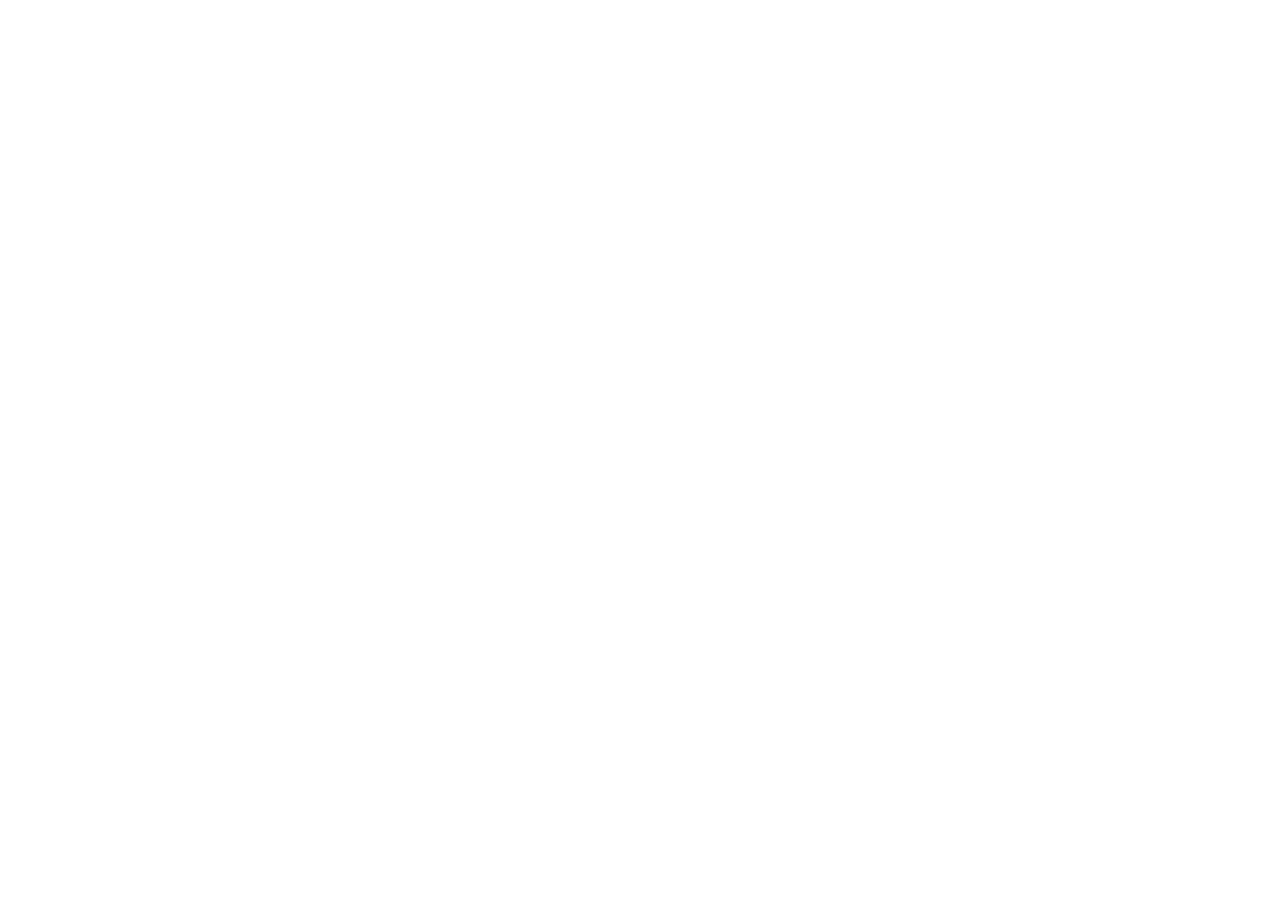
==== ProgettoOlivetti/index.html @ 714cd24a "ez" ====
<!DOCTYPE html>
<html lang="en">
<head>
    <meta charset="UTF-8">
    <meta http-equiv="X-UA-Compatible" content="IE=edge">
    <meta name="viewport" content="width=device-width, initial-scale=1.0">
    <link rel="stylesheet" href="style.css">
    <title>Document</title>
</head>
<body>

    <!--TITOLO-->
    <div>
        <h1 class="titolo">IVREA</h1>
        
        <div class="section">
            <a href="#">Storia</a>
            <a href="#">Evoluzione</a>
            <a href="#">Museo</a>
        </div>
        
    </div>

    <!--STORIA-->
    <div class="storia">
        <h2>Storia</h2>
        <p>Ivrea è una città situata nel Piemonte, in Italia. La sua storia è fortemente legata all'azienda Olivetti, che ha avuto un ruolo significativo nell'industria delle macchine per scrivere e dell'elettronica.</p>

        <p>Nel 1908, Camillo Olivetti fondò la Olivetti a Ivrea. L'azienda iniziò come un'officina meccanica, ma presto si concentrò sulla produzione di macchine per scrivere innovative. Le macchine Olivetti si distinguevano per il loro design elegante e funzionale.</p>
    </div>

</body>
</html>
---- ProgettoOlivetti/style.css ----
*{
    font-family: 'Courier New', Courier, monospace;
    margin: 0;
    padding: 0;
    color: white;
    font-weight: bolder;
}

body {
    background-image:url(https://www.inarch.it/wp-content/uploads/2018/07/ivrea-1-880x480.jpg);
    background-position: center;
    background-size: cover;
    width: 100;
    min-height: 100vh;
}
.titolo{
    width: 100;
    text-align: center;
    font-size: 50px;
}

.section {
    width: 100%;
    text-align: center;
}

.section a{
    font-size: 40px;
    padding: 30px;
    text-decoration-line: none;
    font-weight: bolder;
    color: white !important;
}

.storia{
    text-align: center;
    margin-top: 200px;
    font-size: 50px;
    background-color: transparent;
}

.storia p{
    font-size: 20px;
    margin-right: 50px;
    margin-left: 50px;
    margin-bottom: 30px;
}
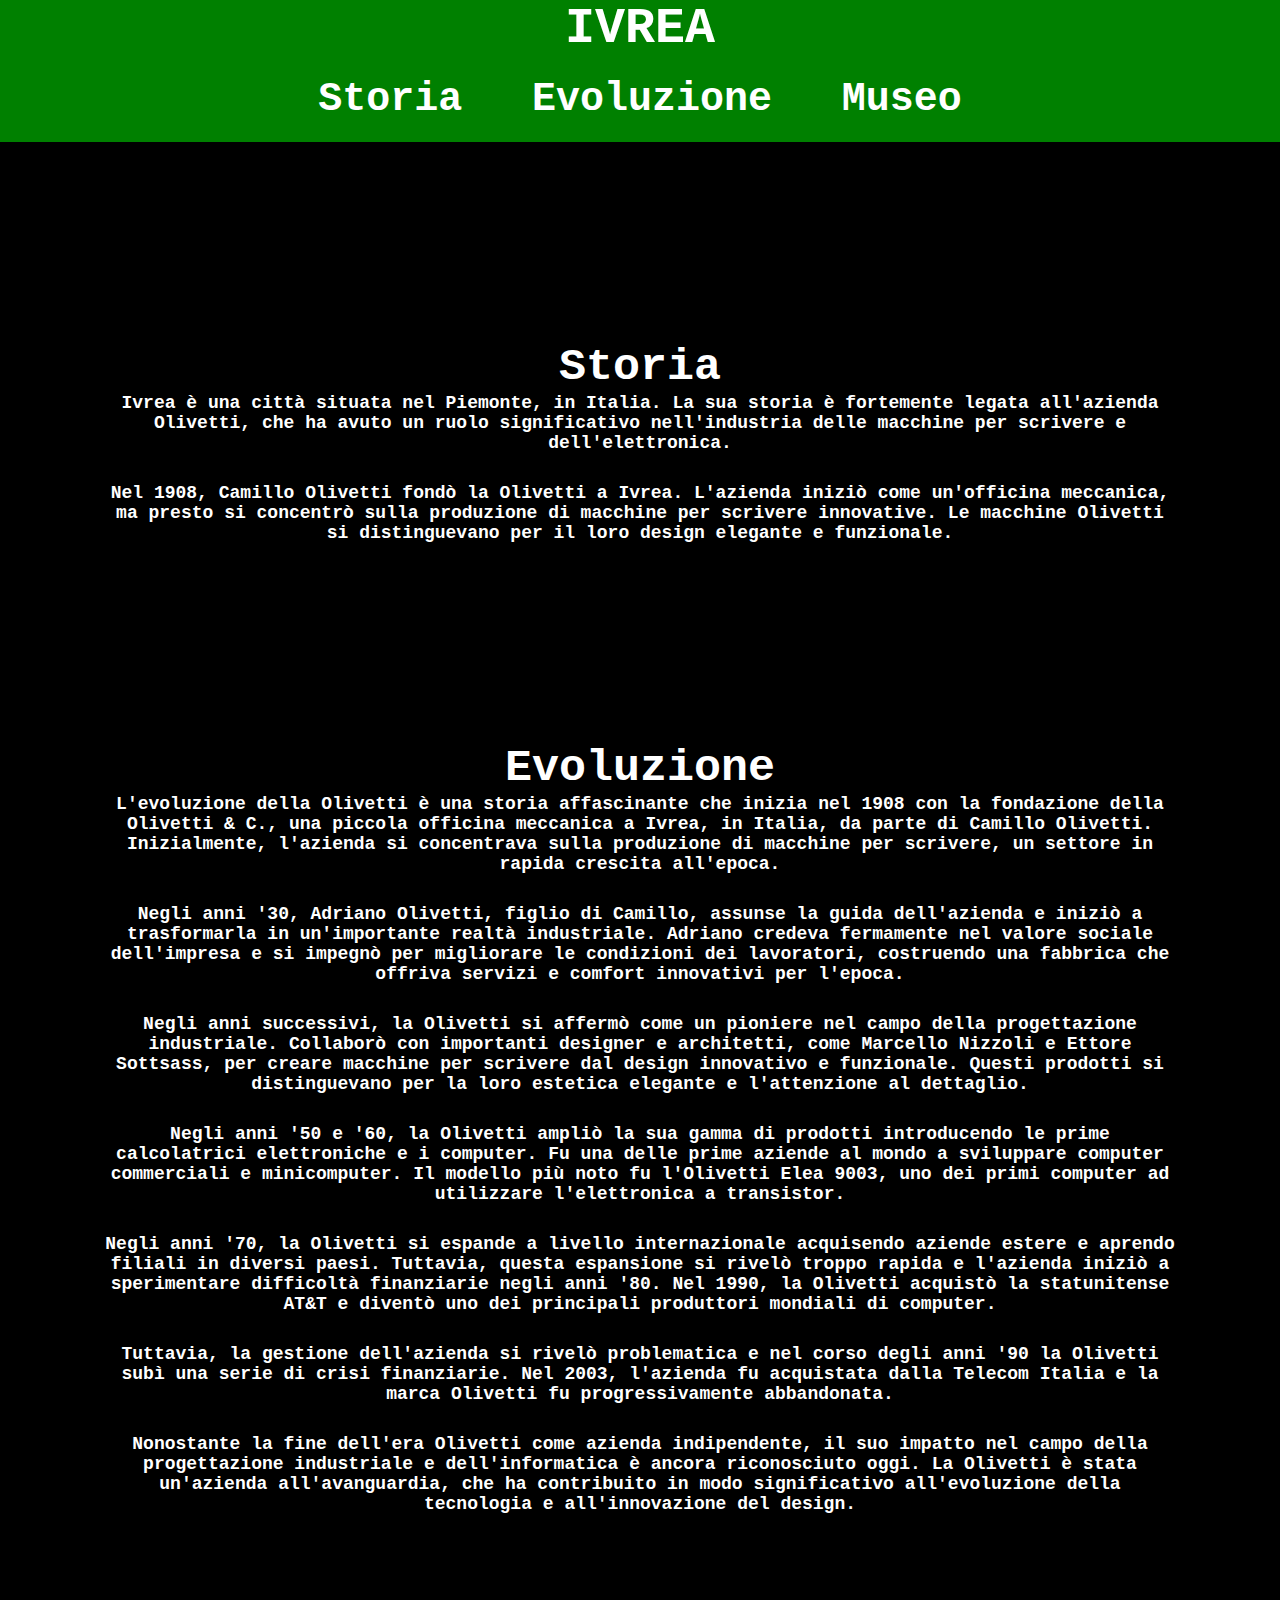
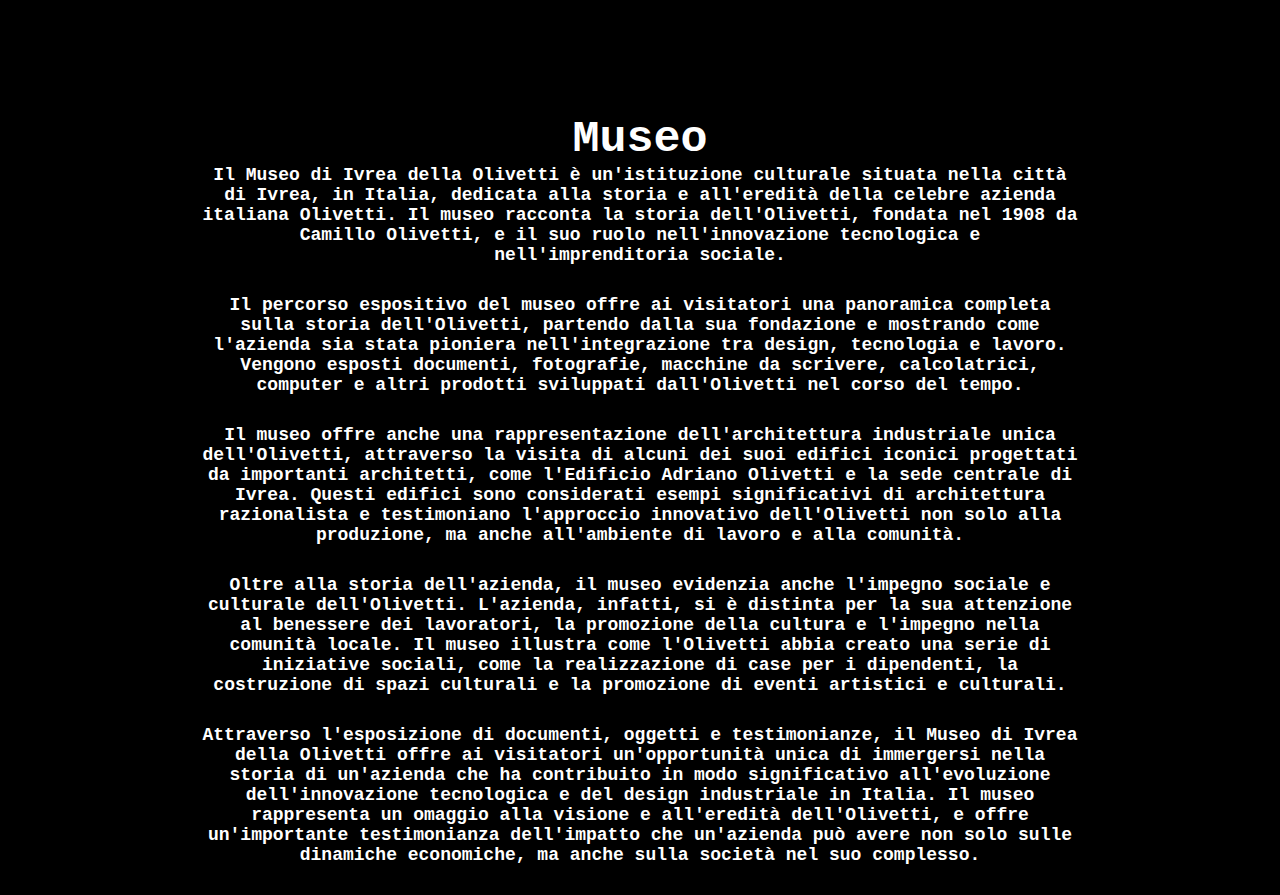
==== commit 705fc7d7: "ez" ====
--- a/ProgettoOlivetti/index.html
+++ b/ProgettoOlivetti/index.html
@@ -6,27 +6,67 @@
     <meta name="viewport" content="width=device-width, initial-scale=1.0">
     <link rel="stylesheet" href="style.css">
     <title>Document</title>
+
 </head>
 <body>
-
     <!--TITOLO-->
-    <div>
-        <h1 class="titolo">IVREA</h1>
+    <div class="pnlTop">
         
-        <div class="section">
-            <a href="#">Storia</a>
-            <a href="#">Evoluzione</a>
-            <a href="#">Museo</a>
+        <h1 class="titolo animato">IVREA</h1>
+        <div class="section animato">
+            <a href="#storia" class="button">Storia</a>
+            <a href="#evoluzione" class="button">Evoluzione</a>
+            <a href="#museo" class="button">Museo</a>
         </div>
-        
     </div>
 
+
     <!--STORIA-->
-    <div class="storia">
+    <div class="storia" id="storia">
         <h2>Storia</h2>
+
         <p>Ivrea è una città situata nel Piemonte, in Italia. La sua storia è fortemente legata all'azienda Olivetti, che ha avuto un ruolo significativo nell'industria delle macchine per scrivere e dell'elettronica.</p>
+        
+        <p>Nel 1908, Camillo Olivetti fondò la Olivetti a Ivrea. L'azienda iniziò come un'officina meccanica, ma presto si concentrò sulla produzione di macchine per scrivere innovative. Le macchine Olivetti si distinguevano per il loro design elegante e funzionale.</p>
+    </div>
+    
+    
+    <!--EVOLUZIONE-->
+    <div>
+        <div class="evoluzione" id="evoluzione">
+        <h2>Evoluzione</h2>
+        <p>L'evoluzione della Olivetti è una storia affascinante che inizia nel 1908 con la fondazione della Olivetti & C., una piccola officina meccanica a Ivrea, in Italia, da parte di Camillo Olivetti. Inizialmente, l'azienda si concentrava sulla produzione di macchine per scrivere, un settore in rapida crescita all'epoca.</p>
 
-        <p>Nel 1908, Camillo Olivetti fondò la Olivetti a Ivrea. L'azienda iniziò come un'officina meccanica, ma presto si concentrò sulla produzione di macchine per scrivere innovative. Le macchine Olivetti si distinguevano per il loro design elegante e funzionale.</p>
+        <p>Negli anni '30, Adriano Olivetti, figlio di Camillo, assunse la guida dell'azienda e iniziò a trasformarla in un'importante realtà industriale. Adriano credeva fermamente nel valore sociale dell'impresa e si impegnò per migliorare le condizioni dei lavoratori, costruendo una fabbrica che offriva servizi e comfort innovativi per l'epoca.</p>
+        
+        <p>Negli anni successivi, la Olivetti si affermò come un pioniere nel campo della progettazione industriale. Collaborò con importanti designer e architetti, come Marcello Nizzoli e Ettore Sottsass, per creare macchine per scrivere dal design innovativo e funzionale. Questi prodotti si distinguevano per la loro estetica elegante e l'attenzione al dettaglio.</p>
+        
+        <p>Negli anni '50 e '60, la Olivetti ampliò la sua gamma di prodotti introducendo le prime calcolatrici elettroniche e i computer. Fu una delle prime aziende al mondo a sviluppare computer commerciali e minicomputer. Il modello più noto fu l'Olivetti Elea 9003, uno dei primi computer ad utilizzare l'elettronica a transistor.</p>
+        
+        <p>Negli anni '70, la Olivetti si espande a livello internazionale acquisendo aziende estere e aprendo filiali in diversi paesi. Tuttavia, questa espansione si rivelò troppo rapida e l'azienda iniziò a sperimentare difficoltà finanziarie negli anni '80. Nel 1990, la Olivetti acquistò la statunitense AT&T e diventò uno dei principali produttori mondiali di computer.</p>
+        
+        <p>Tuttavia, la gestione dell'azienda si rivelò problematica e nel corso degli anni '90 la Olivetti subì una serie di crisi finanziarie. Nel 2003, l'azienda fu acquistata dalla Telecom Italia e la marca Olivetti fu progressivamente abbandonata.</p>
+        
+        <p>Nonostante la fine dell'era Olivetti come azienda indipendente, il suo impatto nel campo della progettazione industriale e dell'informatica è ancora riconosciuto oggi. La Olivetti è stata un'azienda all'avanguardia, che ha contribuito in modo significativo all'evoluzione della tecnologia e all'innovazione del design.</p>
+        </div> 
+    </div>
+    
+    
+    <!--MUSEO-->
+    <div>
+        <div class="museo" id="museo">
+
+        <h2>Museo</h2>
+        <p>Il Museo di Ivrea della Olivetti è un'istituzione culturale situata nella città di Ivrea, in Italia, dedicata alla storia e all'eredità della celebre azienda italiana Olivetti. Il museo racconta la storia dell'Olivetti, fondata nel 1908 da Camillo Olivetti, e il suo ruolo nell'innovazione tecnologica e nell'imprenditoria sociale.</p>
+
+            <p>Il percorso espositivo del museo offre ai visitatori una panoramica completa sulla storia dell'Olivetti, partendo dalla sua fondazione e mostrando come l'azienda sia stata pioniera nell'integrazione tra design, tecnologia e lavoro. Vengono esposti documenti, fotografie, macchine da scrivere, calcolatrici, computer e altri prodotti sviluppati dall'Olivetti nel corso del tempo.</p>
+            
+            <p>Il museo offre anche una rappresentazione dell'architettura industriale unica dell'Olivetti, attraverso la visita di alcuni dei suoi edifici iconici progettati da importanti architetti, come l'Edificio Adriano Olivetti e la sede centrale di Ivrea. Questi edifici sono considerati esempi significativi di architettura razionalista e testimoniano l'approccio innovativo dell'Olivetti non solo alla produzione, ma anche all'ambiente di lavoro e alla comunità.</p>
+                
+            <p>Oltre alla storia dell'azienda, il museo evidenzia anche l'impegno sociale e culturale dell'Olivetti. L'azienda, infatti, si è distinta per la sua attenzione al benessere dei lavoratori, la promozione della cultura e l'impegno nella comunità locale. Il museo illustra come l'Olivetti abbia creato una serie di iniziative sociali, come la realizzazione di case per i dipendenti, la costruzione di spazi culturali e la promozione di eventi artistici e culturali.</p>
+                    
+            <p>Attraverso l'esposizione di documenti, oggetti e testimonianze, il Museo di Ivrea della Olivetti offre ai visitatori un'opportunità unica di immergersi nella storia di un'azienda che ha contribuito in modo significativo all'evoluzione dell'innovazione tecnologica e del design industriale in Italia. Il museo rappresenta un omaggio alla visione e all'eredità dell'Olivetti, e offre un'importante testimonianza dell'impatto che un'azienda può avere non solo sulle dinamiche economiche, ma anche sulla società nel suo complesso.</p>
+        </div> 
     </div>
 
 </body>
--- a/ProgettoOlivetti/style.css
+++ b/ProgettoOlivetti/style.css
@@ -6,13 +6,19 @@
     font-weight: bolder;
 }
 
+
 body {
-    background-image:url(https://www.inarch.it/wp-content/uploads/2018/07/ivrea-1-880x480.jpg);
+    background-color: black;
     background-position: center;
     background-size: cover;
     width: 100;
     min-height: 100vh;
 }
+
+.pnlTop{
+    background-color: green !important;
+}
+
 .titolo{
     width: 100;
     text-align: center;
@@ -24,6 +30,7 @@
     text-align: center;
 }
 
+
 .section a{
     font-size: 40px;
     padding: 30px;
@@ -32,16 +39,110 @@
     color: white !important;
 }
 
+
+.section a {
+    display: inline-block;
+    margin: 10px;
+    padding: 10px 20px;
+    background-color: transparent !important;
+    color: white;
+    text-decoration: none;
+    border-radius: 5px;
+    transition: background-color 0.3s ease, transform 0.3s ease;
+}
+
+
 .storia{
     text-align: center;
     margin-top: 200px;
-    font-size: 50px;
+    font-size: 30px;
     background-color: transparent;
 }
 
+
 .storia p{
-    font-size: 20px;
-    margin-right: 50px;
-    margin-left: 50px;
+    font-size: 18px;
+    margin-left: 100px;
+    margin-right: 100px;
     margin-bottom: 30px;
-}+    animation: fade-in 10s ease-in-out;
+}
+
+
+@keyframes fade-in {
+    0% {
+    opacity: 0;
+    }
+    100% {
+    opacity: 1;
+    }
+}
+
+
+.evoluzione{
+    text-align: center;
+    margin-top: 200px;
+    font-size: 30px;
+    background-color: transparent;
+}
+
+
+.evoluzione p{
+    font-size: 18px;
+    margin-left: 100px;
+    margin-right: 100px;
+    margin-bottom: 30px;
+    animation: fade-in 12s ease-in-out;
+}
+
+
+.museo{
+    text-align: center;
+    margin-top: 200px;
+    margin-left: 100px;
+    margin-right: 100px;
+    font-size: 30px;
+    background-color: transparent;
+}
+
+
+.museo p{
+    font-size: 18px;
+    margin-left: 100px;
+    margin-right: 100px;
+    margin-bottom: 30px;
+    animation: fade-in 15s ease-in-out;
+}
+
+
+@keyframes fadeIn {
+    from {
+    opacity: 0;
+    transform: translateY(-20px);
+    }
+    to {
+    opacity: 1;
+    transform: translateY(0);
+    }
+}
+
+.animato {
+    animation: fadeIn 1s ease-in-out;
+}
+
+
+@keyframes slideIn {
+    from {
+    opacity: 0;
+    transform: translateY(20px);
+    }
+    to {
+    opacity: 1;
+    transform: translateY(0);
+    }
+}
+
+.animato {
+    animation: slideIn 1s ease-in-out;
+}
+
